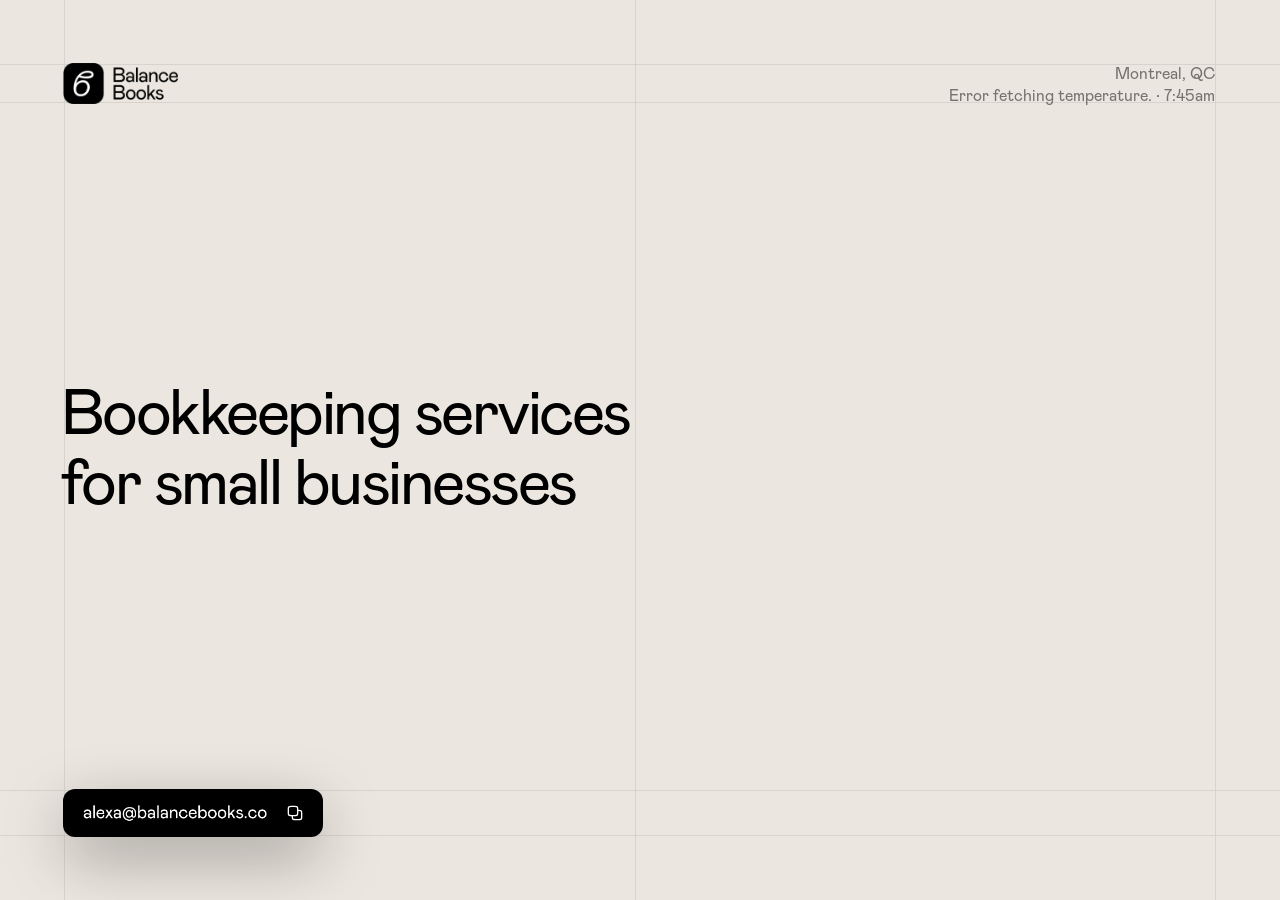
==== index.html @ 9dc0ffb2 "first commit" ====
<!DOCTYPE html>
<html lang="en">

<head>
    <meta charset="UTF-8">
    <meta name="viewport" content="width=device-width, initial-scale=1.0">
    <title>Balance Books Co.</title>
    <link rel="stylesheet" href="style.css">
    <link rel="icon" type="image/ico" href="assets/favicon.ico">
    <meta property="og:title" content="Balance Books Co.">
    <meta property="og:description" content="Bookkeeping services for small businesses">
    <meta property="og:image" content="assets/og.png">
    <meta property="og:url" content="https://balancebooks.co">
    <meta property="og:type" content="website">
    <meta property="og:site_name" content="Balance Books Co.">
</head>

<body>
    <div class="hero">
        <div class="header">
            <img src="assets/logo.png" alt="Balance Books" class="logo">
            <div class="info">
                <p>Montreal, QC</p>
                <p><span id="temperature">0°C</span> • <span id="time">12:00am</span></p>
            </div>
        </div>
        <div class="main">
            <h1>Bookkeeping services for small businesses</h1>
        </div>
        <div class="footer">
            <button id="copyButton">
                <img src="assets/email.png" alt="email" class="email">
                <img src="assets/copy.svg" alt="copy" class="icon" id="copyIcon">
            </button>
        </div>
    </div>

    <script src="main.js"></script>
</body>

</html>
---- style.css ----
@font-face {
    font-family: 'mabry';
    src: url('./assets/mabry.otf') format('opentype');
    font-weight: 300;
}

:root {
    --alpha: rgba(0, 0, 0, 0.08);
    --font: 'mabry', sans-serif;
    --spacer: 64px;
    --bg: #EBE6DF;
    --fg: #000;
}

*,
*::before,
*::after {
  box-sizing: border-box;
}

* {
    font-family: var(--font);
    text-decoration: none;
    outline: none;
    border: none;
    padding: 0;
    margin: 0;
}

body {
    -webkit-font-smoothing: antialiased;
    text-rendering: optimizeLegibility;
    font-family: var(--font);
    background: var(--bg);
    overflow: hidden;
    color: var(--fg);
    height: 100vh;
}

.logo {
    pointer-events: none;
    width: 120px;
    margin: -2px;
}

.hero {
    border: 1px solid var(--alpha);
    justify-content: space-between;
    align-items: flex-start;
    flex-direction: column;
    inset: var(--spacer);
    overflow: visible;
    position: fixed;
    display: flex;
    &:before {
        border-right: 1px solid var(--alpha);
        border-left: 1px solid var(--alpha);
        height: var(--spacer);
        right: var(--spacer);
        left: var(--spacer);
        position: fixed;
        content: '';
        top: 0;
    }
    &:after {
        border-right: 1px solid var(--alpha);
        border-left: 1px solid var(--alpha);
        height: var(--spacer);
        right: var(--spacer);
        left: var(--spacer);
        position: fixed;
        content: '';
        bottom: 0;
    }
}

.header {
    border-bottom: 1px solid var(--alpha);
    justify-content: space-between;
    align-items: center;
    display: flex;
    height: 38px;
    width: 100%;
    &:before {
        border-bottom: 1px solid var(--alpha);
        border-top: 1px solid var(--alpha);
        width: var(--spacer);
        top: var(--spacer);
        position: fixed;
        height: 39px;
        content: '';
        left: 0;
    }
    &:after {
        border-bottom: 1px solid var(--alpha);
        border-top: 1px solid var(--alpha);
        width: var(--spacer);
        top: var(--spacer);
        position: fixed;
        height: 39px;
        content: '';
        right: 0;
    }
}

.footer {
    border-top: 1px solid var(--alpha);
    justify-content: space-between;
    align-items: center;
    display: flex;
    height: 45px;
    width: 100%;
    &:before {
        border-bottom: 1px solid var(--alpha);
        border-top: 1px solid var(--alpha);
        bottom: var(--spacer);
        width: var(--spacer);
        position: fixed;
        height: 46px;
        content: '';
        left: 0;
    }
    &:after {
        border-bottom: 1px solid var(--alpha);
        border-top: 1px solid var(--alpha);
        bottom: var(--spacer);
        width: var(--spacer);
        position: fixed;
        height: 46px;
        content: '';
        right: 0;
    }
}

.info {
    justify-content: center;
    flex-direction: column;
    align-items: flex-end;
    padding-top: 2px;
    display: flex;
    gap: 6px;
}

.main {
    border-right: 1px solid var(--alpha);
    justify-content: center;
    flex-direction: column;
    pointer-events: none;
    align-items: center;
    left: var(--spacer);
    position: fixed;
    display: flex;
    bottom: 0;
    top: 0;
}

h1 {
    font-size: var(--spacer);
    letter-spacing: -2.5px;
    margin-left: -7px;
    font-weight: 300;
    max-width: 578px;
    line-height: 1.1;
    width: 100%;
}

p {
    opacity: 0.5;
}

button {
    box-shadow: 0 20px var(--spacer) -5px rgba(0, 0, 0, 0.4);
    transition: transform 0.3s cubic-bezier(0.25, 1.5, 0.5, 1);
    justify-content: space-between;
    background-color: var(--fg);
    letter-spacing: -0.4px;
    align-items: center;
    border-radius: 12px;
    padding: 14px 20px;
    font-size: 18px;
    cursor: pointer;
    display: flex;
    margin: -2px;
    width: 260px;
    color: #fff;
    gap: 12px;
    &:hover { transform: scale(1.02); }
    &:active { transform: scale(0.98); }
}

.icon {
    width: 16px;
}

.email {
    width: 184px;
}

@media (max-width: 700px) {

    :root {
        --spacer: 32px;
    }
    
    h1 {
        letter-spacing: -2px;
        font-size: 48px;
    }
    
    button {
        width: 102%;
    }

    .main {
        right: var(--spacer);
        border-right: none;
    }
    
}
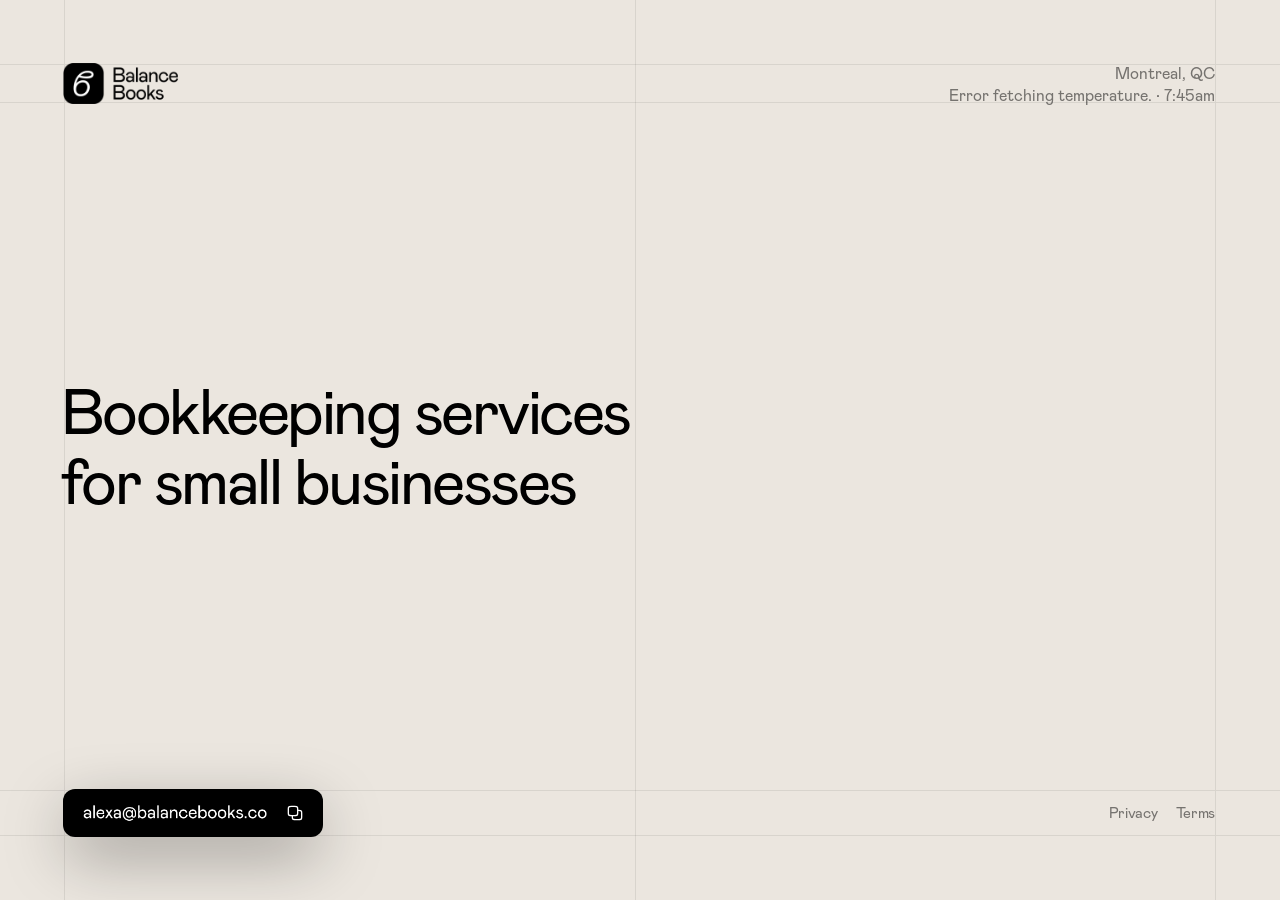
==== commit 56c73df8: "Add public pages for the QuickBooks connector Publish the privacy policy, terms of use, and connect," ====
--- a/index.html
+++ b/index.html
@@ -18,7 +18,7 @@
 <body>
     <div class="hero">
         <div class="header">
-            <img src="assets/logo.png" alt="Balance Books" class="logo">
+            <a class="logo-link" href="/"><img src="assets/logo.png" alt="Balance Books" class="logo"></a>
             <div class="info">
                 <p>Montreal, QC</p>
                 <p><span id="temperature">0°C</span> • <span id="time">12:00am</span></p>
@@ -32,6 +32,10 @@
                 <img src="assets/email.png" alt="email" class="email">
                 <img src="assets/copy.svg" alt="copy" class="icon" id="copyIcon">
             </button>
+            <nav class="legal" aria-label="Legal">
+                <a href="/privacy/">Privacy</a>
+                <a href="/terms/">Terms</a>
+            </nav>
         </div>
     </div>
 
--- a/style.css
+++ b/style.css
@@ -217,3 +217,154 @@
     }
     
 }
+
+.logo-link {
+    display: block;
+    line-height: 0;
+}
+
+.logo-link:focus-visible,
+.legal a:focus-visible,
+.content a:focus-visible {
+    outline: 1px solid var(--fg);
+    outline-offset: 3px;
+}
+
+.legal {
+    display: flex;
+    align-items: center;
+    gap: 18px;
+}
+
+.legal a {
+    color: var(--fg);
+    opacity: 0.5;
+    font-size: 15px;
+    letter-spacing: -0.3px;
+    white-space: nowrap;
+    transition: opacity 0.2s ease;
+}
+
+.legal a:hover,
+.legal a[aria-current="page"] {
+    opacity: 1;
+}
+
+body.doc .header,
+body.doc .footer {
+    flex-shrink: 0;
+}
+
+body.doc .hero {
+    overflow: visible;
+}
+
+body.doc .content {
+    flex: 1;
+    align-self: stretch;
+    min-height: 0;
+    overflow-x: hidden;
+    overflow-y: auto;
+    padding: 40px 32px 56px 0;
+    font-weight: 300;
+    scrollbar-width: thin;
+    scrollbar-color: rgba(0, 0, 0, 0.25) transparent;
+}
+
+body.doc .content > * + * {
+    margin-top: 12px;
+}
+
+body.doc .content > .kicker + h1 {
+    margin-top: 8px;
+}
+
+body.doc .content > * + h2 {
+    margin-top: 32px;
+}
+
+body.doc .content h1 {
+    margin-left: 0;
+}
+
+body.doc .content h2 {
+    font-size: 22px;
+    font-weight: 300;
+    letter-spacing: -0.6px;
+    line-height: 1.25;
+    max-width: 576px;
+}
+
+body.doc .content :where(p, li, address) {
+    max-width: 576px;
+    opacity: 1;
+    font-size: 18px;
+    line-height: 1.45;
+    letter-spacing: -0.2px;
+    color: rgba(0, 0, 0, 0.8);
+}
+
+body.doc .content :where(.kicker, .meta) {
+    font-size: 14px;
+    line-height: 1.4;
+    letter-spacing: -0.2px;
+    color: var(--fg);
+    opacity: 0.5;
+}
+
+body.doc .content address {
+    font-style: normal;
+}
+
+body.doc .content ul {
+    padding-left: 1.15em;
+}
+
+body.doc .content a {
+    color: inherit;
+    text-decoration: underline;
+    text-underline-offset: 3px;
+    text-decoration-thickness: 1px;
+}
+
+body.doc .content a:hover {
+    color: var(--fg);
+}
+
+@media (max-width: 840px) {
+    .footer {
+        position: relative;
+        height: auto;
+        flex-direction: column;
+        align-items: flex-start;
+        gap: 14px;
+        padding-top: 14px;
+    }
+
+    .footer:before,
+    .footer:after {
+        position: absolute;
+        height: calc(100% + 1px);
+        bottom: -1px;
+    }
+
+    .footer:before {
+        left: calc(var(--spacer) * -1);
+    }
+
+    .footer:after {
+        right: calc(var(--spacer) * -1);
+    }
+
+    .legal {
+        order: 1;
+    }
+
+    #copyButton {
+        order: 2;
+    }
+
+    body.doc .content {
+        padding: 28px 0 40px;
+    }
+}
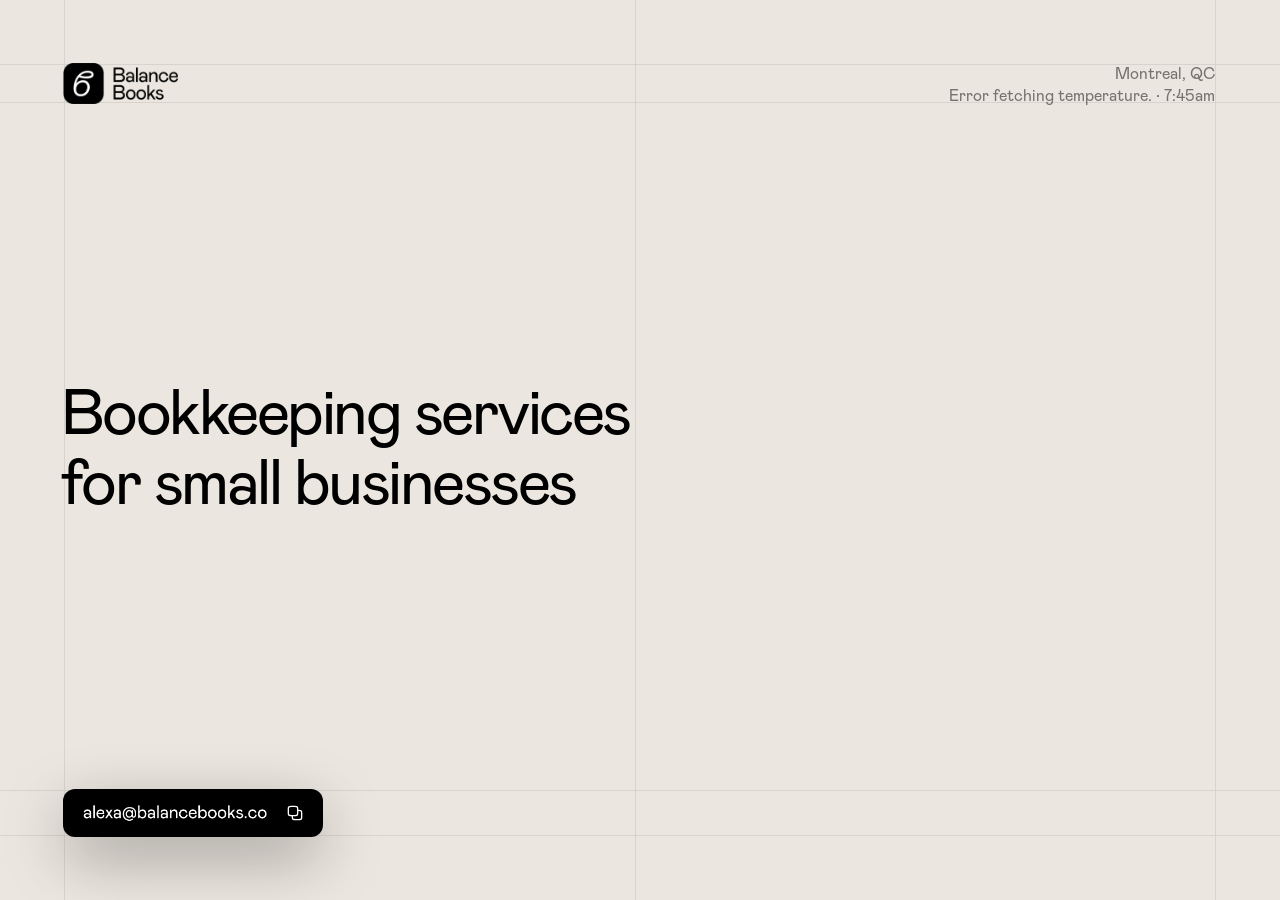
==== commit fc3eee57: "Unlink legal pages from homepage and mark them noindex Remove the Privacy and Terms footer links fro" ====
--- a/index.html
+++ b/index.html
@@ -32,10 +32,6 @@
                 <img src="assets/email.png" alt="email" class="email">
                 <img src="assets/copy.svg" alt="copy" class="icon" id="copyIcon">
             </button>
-            <nav class="legal" aria-label="Legal">
-                <a href="/privacy/">Privacy</a>
-                <a href="/terms/">Terms</a>
-            </nav>
         </div>
     </div>
 
--- a/style.css
+++ b/style.css
@@ -332,7 +332,7 @@
 }
 
 @media (max-width: 840px) {
-    .footer {
+    body.doc .footer {
         position: relative;
         height: auto;
         flex-direction: column;
@@ -341,18 +341,18 @@
         padding-top: 14px;
     }
 
-    .footer:before,
-    .footer:after {
+    body.doc .footer:before,
+    body.doc .footer:after {
         position: absolute;
         height: calc(100% + 1px);
         bottom: -1px;
     }
 
-    .footer:before {
+    body.doc .footer:before {
         left: calc(var(--spacer) * -1);
     }
 
-    .footer:after {
+    body.doc .footer:after {
         right: calc(var(--spacer) * -1);
     }
 
@@ -360,7 +360,7 @@
         order: 1;
     }
 
-    #copyButton {
+    body.doc #copyButton {
         order: 2;
     }
 
